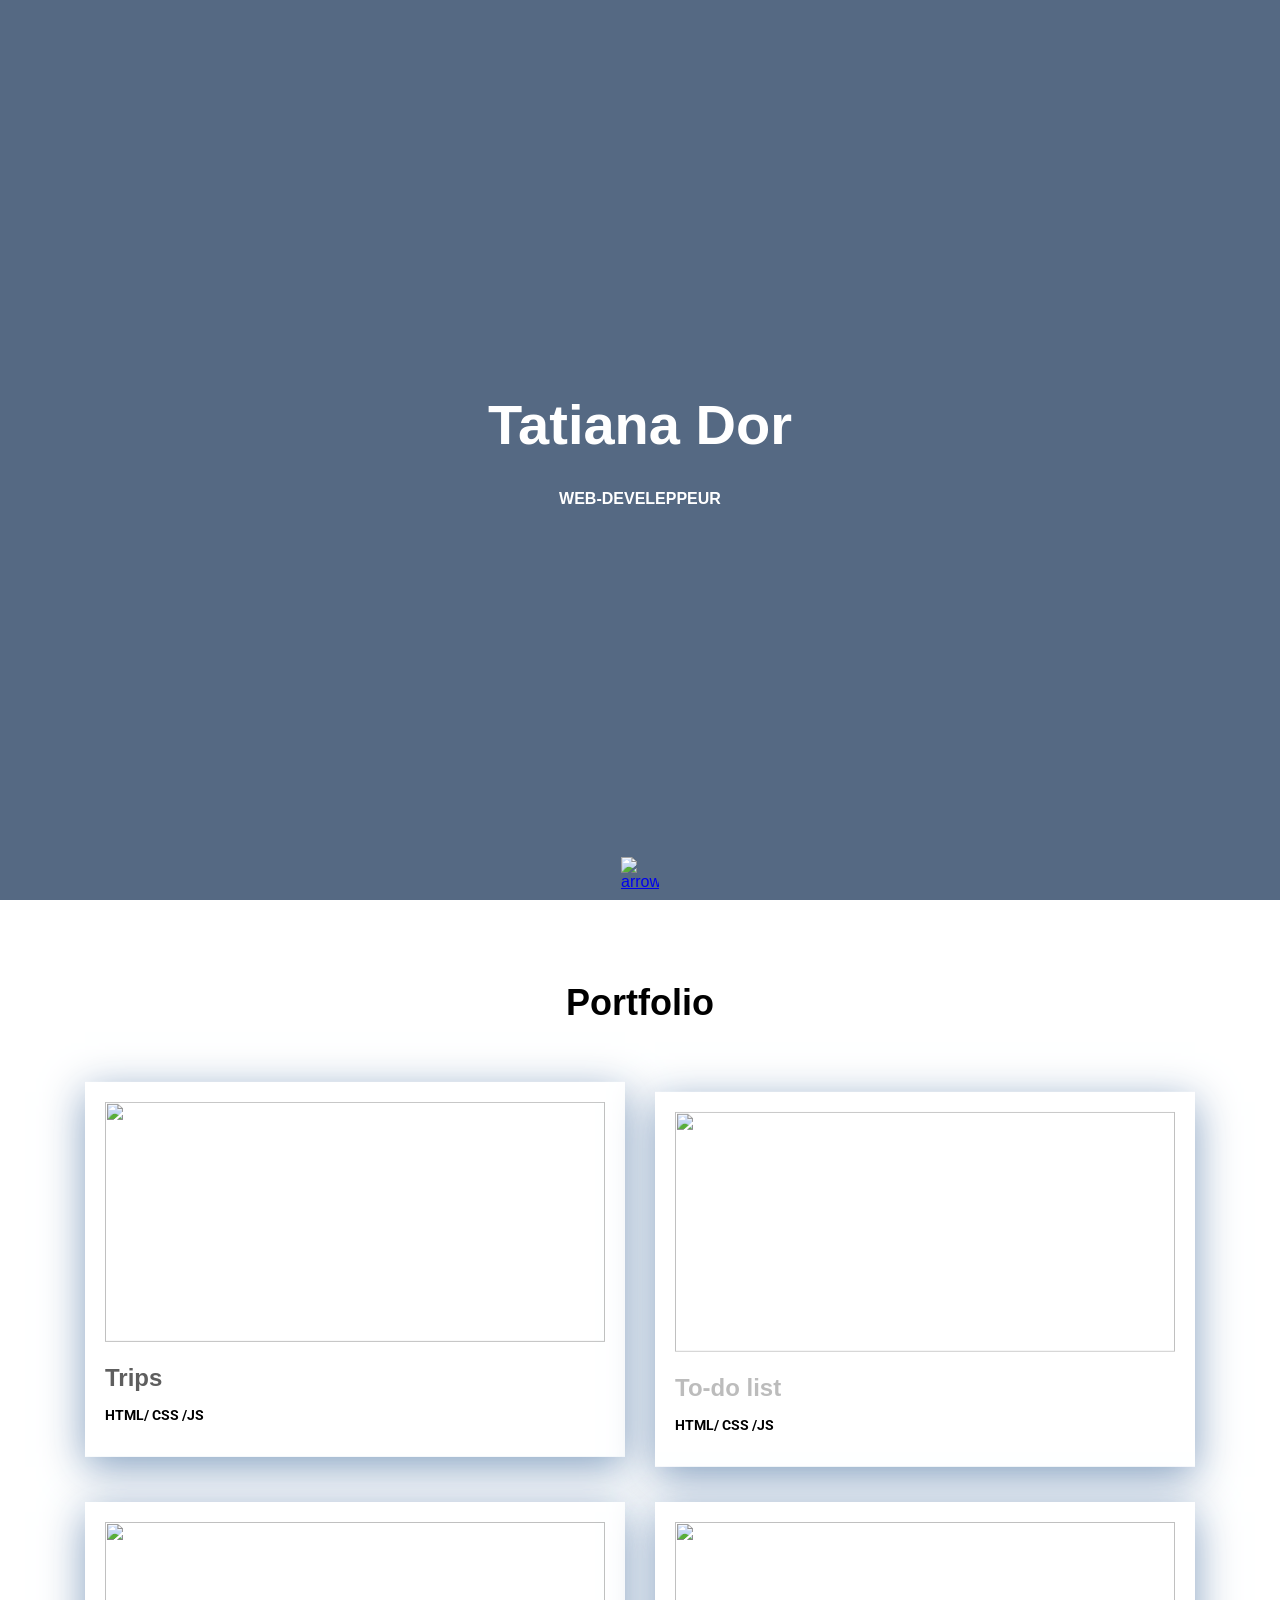
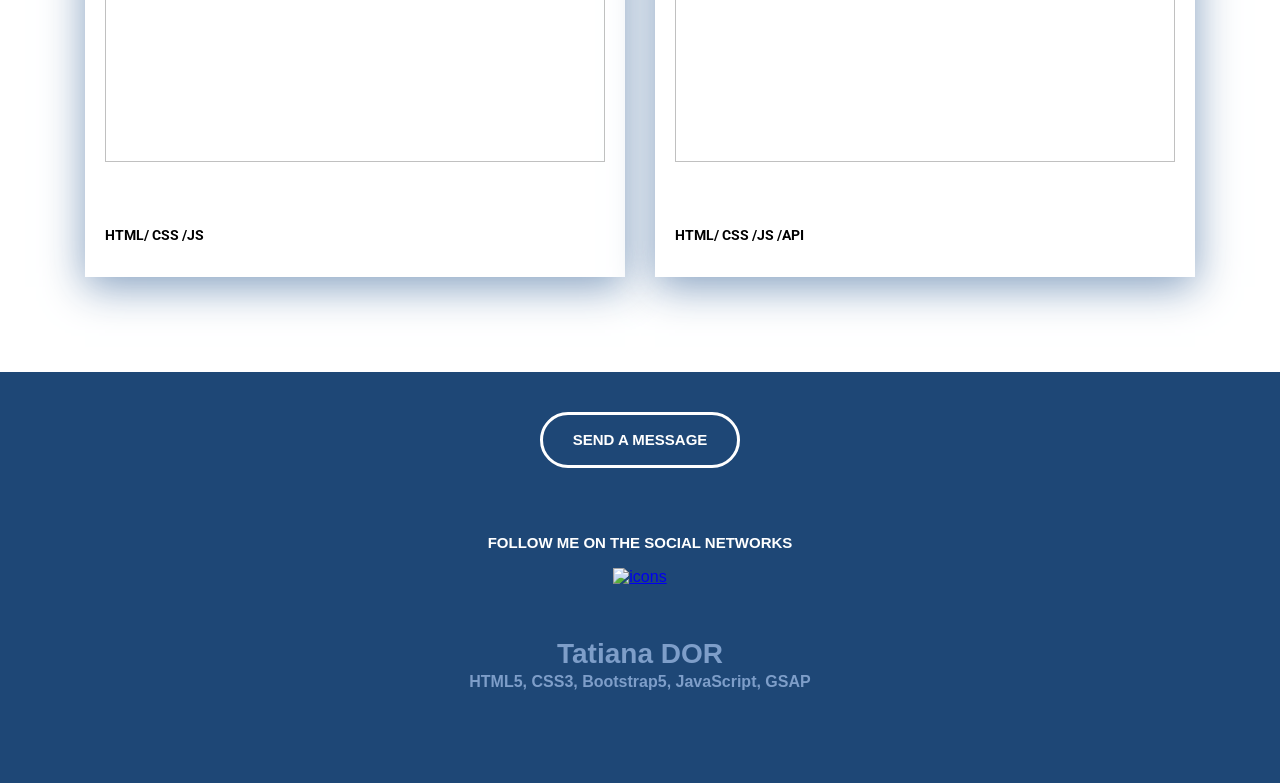
==== html/index.html @ aa4ee318 "portfolio" ====
<!DOCTYPE html>
<html lang="en">
   <head>
      <meta charset="UTF-8">
      <meta name="viewport" content="width=device-width, initial-scale=1.0">
      <title>Document</title>
      <link rel="stylesheet" href="style.css">
      <link href="https://fonts.gogleapis.com/css2?family=Montserrat:wght@400;600;700&display=swap" rel=""stylesheet>
     <link rel="preconnect" href="https://fonts.googleapis.com">
    <link rel="preconnect" href="https://fonts.gstatic.com" crossorigin>
    <link href="https://fonts.googleapis.com/css2?family=Roboto:wght@200&display=swap" rel="stylesheet">
 
   </head>
   <body>
      <div class="header">
         <h1 class="header-title">
            Tatiana Dor
         </h1>
         <p class="header-subtitle">
            Web-develeppeur
         </p>
         <a href="#portfolio" class="header-arrow"> 
         <img src="https://img.icons8.com/?size=100&id=24375&format=png&color=000000" alt="arrow" width="45px">           
         </a>
      </div>
      <div class="portfolio" id="portfolio">
         <div class="container">
            <h2 class="section-header">Portfolio</h2>
            <div class="portfolio-cards-wrapper">
               <div class="card">
                  <a href="../project2/project2.html" class="card-link">
                     <img class="card-img" src="https://images.unsplash.com/photo-1464037866556-6812c9d1c72e?q=80&w=1470&auto=format&fit=crop&ixlib=rb-4.0.3&ixid=M3wxMjA3fDB8MHxwaG90by1wYWdlfHx8fGVufDB8fHx8fA%3D%3D" alt="" width="500px" height="240px">
                     <h3 class="card-title">Trips</h3>
                    <p class="fonts">HTML/ CSS /JS</p>
                  </a>
               </div>
               <div class="card">
                  <a href="projet1.html" class="card-link">
                     <img class="card-img" src="https://images.unsplash.com/photo-1499750310107-5fef28a66643?q=80&w=1470&auto=format&fit=crop&ixlib=rb-4.0.3&ixid=M3wxMjA3fDB8MHxwaG90by1wYWdlfHx8fGVufDB8fHx8fA%3D%3D" alt="" width="500px" height="240px">
                     <h3 class="card-title">To-do list</h3>
                    <p class="fonts">HTML/ CSS /JS</p>
                  </a>
                    
                  </a>
               </div>
               <div class="card">
                  <a href="https://bow-crystalline-alligator.glitch.me/" class="card-link">
                     <img class="card-img" src="https://img.freepik.com/premium-photo/customer-buying-some-bread_53876-34161.jpg?w=740" alt="" width="500px" height="240px">
                     <h3 class="card-title">Budget</h3>
                     <p class="fonts">HTML/ CSS /JS</p>
                  </a>
               </div>
               
               <div class="card">
                  <a href="https://iron-warp-camera.glitch.me/" class="card-link">
                     <img class="card-img" src="https://cdn.glitch.global/bb44180f-fb17-4e9a-b121-c7d88f7c2aa4/weather.jpg?v=1730153491636" alt="" width="500px" height="240px">
                     <h3 class="card-title">Meteo</h3>
                     <p class="fonts">HTML/ CSS /JS /API</p>
                  </a>
               </div>
               
            </div>
         </div>
      </div>
      <div class="footer">
         <div class="container">
            <div class="footer-row">
               <div class="footer-copyright footer-coll">
                  <div class="footer-copyright-name">
                     Tatiana DOR
                     <p>HTML5, CSS3, Bootstrap5, JavaScript, GSAP</p>
                  </div>
               </div>
               <div class="footer-icons footer-coll">
                  <p>Follow me on the social networks</p>
                  <div class="footer-icons-row">
                     <a href="https://www.linkedin.com/in/tatianador-778832111/">
                     <img src="https://img.icons8.com/?size=100&id=13930&format=png&color=000000" alt="icons" width="50px">
                     </a>
                    
                    
                     <!-- <a href="https://www.facebook.com/dor.tatiana.7/">
                     <img src="https://img.icons8.com/?size=100&id=p62ASPK2Kpqp&format=png&color=000000" alt="icons" width="50px">
                     </a> -->
                    
                  </div>
               </div>
               <div class="footer-contacts footer-coll">
                  <a href="mailto:tatianaa.dor@free.fr"  class="footer-button">
                  Send a message
                  </a>
                    <!-- <p>Follow me on the social networks</p> -->
               </div>
            </div>
         </div>
      </div>
      <script src="https://cdn.jsdelivr.net/npm/gsap@3.12.5/dist/gsap.min.js"></script>
      <script src="https://cdn.jsdelivr.net/npm/gsap@3.12.5/dist/TextPlugin.min.js"></script>
      <script src="script.js"></script>
   </body>
</html>
---- html/style.css ----
html {
    scroll-behavior: smooth;
}

body {
    margin: 0;
    font-family: 'Monserrat', sans-serif;  
    scroll-behavior: smooth; 
}

img {
    max-width: 100%;
}
.container {
     max-width: 1110px; 
    margin-left: auto;
    margin-right: auto;
    padding-left: 15px;
    padding-right: 15px;

}
.none {
    display: none !important;
}

.header {
     width:100%; 
     height: 100vh; 
    background-color: #556983;
    background-image: url(https://images.unsplash.com/photo-1499673610122-01c7122c5dcb?q=80&w=1454&auto=format&fit=crop&ixlib=rb-4.0.3&ixid=M3wxMjA3fDB8MHxwaG90by1wYWdlfHx8fGVufDB8fHx8fA%3D%3D);
    background-size: cover; 
    background-position: center; 
    background-repeat: no-repeat;  
    position: relative;
    display: flex;
    flex-direction: column;
    justify-content: center;
    align-items:center; 
}
.header-title {
    margin: 0;
    margin-bottom: 25px;
    font-weight: 700;
    font-size: 56px;
    line-height: 130%;
    text-align: center;
    color: #FFFFFF;
}
.header-subtitle  {
    margin: 0;
    font-weight: 700;
    font-size: 16px;
    line-height: 150%;
    text-align: center;
    text-transform: uppercase;
    color: #FFFFFF;
}
.header-arrow {
    width: 38px;
    height: 38px; 

    position: absolute;
    bottom: 5px;
    left: 50%;
    transform: translate(-50%,0); 
}
.portfolio {
    padding-top: 80px;
    padding-bottom: 115px;
}
.section-header {
    font-weight: 700;
    font-size: 36px;
    line-height: 130%;
    text-align: center;
    color: #000000;
    margin: 0;
    margin-bottom: 50px;
}

.portfolio-cards-wrapper {
    display: flex;
    flex-wrap: wrap;
    justify-content: space-between;
   
}



.card {
    max-width: 540px;
    margin-bottom: 30px;
    box-sizing: border-box;
    background-color: #fff;
    box-shadow: 0px 10px 40px rgba(126, 155, 189, 0.95);   
}

.card-link {
    padding: 20px;
    display: block;
    text-decoration: none; 
    color: #000000;
}

.card-link:hover {
    color: rgb(39, 91, 236);
}

.card-img {
margin-bottom: 20px;
}


.card:last-child , .card:nth-last-child(2) {
    margin-bottom: 0;
   
}



  .card-title {
    margin: 0;
    margin-bottom: 13px;
    font-weight: 600;
    font-size: 24px;
    line-height: 130%;
    text-decoration: none;
     
}  

.fonts {
    font-family: "Roboto", sans-serif;
    font-size: 14px;
  
}
.footer {
    background: #1E4776;
    padding: 45px;
    padding-bottom: 130px;
    color: white;
    
}
.footer-row {
   display: flex; 
   justify-content: space-between;
}

.footer-coll {
    max-width: 350px;
   flex-grow: 1;
}
.footer-copyright {
    color: #7E9EC9;
    line-height: 1.3;


  
}
.footer-copyright-name {
font-weight: 700;
font-size: 28px;
margin-bottom: 30px;



}

.footer-copyright p {
margin:0 ;
margin-bottom: 15px;
font-size: 16px;
font-weight: 600;
}


.footer-icons-row > * + * {
    margin-left: 30px;

}
.footer-icons p {
    font-weight: 600;
    font-size: 15px;
    line-height: 1.3;
    text-transform: uppercase;
    

    
}


.footer-button {
    display: inline-block;
    border: 3px solid #FFFFFF;
    border-radius: 50px;
    height: 50px;
    color: white;
    padding-left: 30px;
    padding-right: 30px;
    line-height: 50px;
    text-decoration: none;
    font-weight: 700;
    font-size: 16px;
    text-transform: uppercase;
    transition: all 0.2s ease-in;
}


.footer-button:hover {
    background-color: white;
    color: #1E4776;
}
.footer-contacts p {
    margin: 15px 0;
    font-size: 16px;
    line-height: 1.3;
    color: #7E9EC9;
}
    .body {
     background-color: #dbcebd; ; 
}   


.projet {
    padding: 80px 0 120px 0;
    text-align: center;
    

}

.projet-header {
margin: 0;
margin-bottom: 40px;
font-weight: bold;
font-size: 36px;
line-height: 1.3;


}

.project-img {
margin-bottom: 70px;
 
  
 
}

.project-description {

    margin: 0 auto 60px;
    max-width: 730px;

}

.projet-btn-back {
    display: inline-block;
    border: 3px solid #275BEC;
    border-radius: 50px;
    height: 50px;
    color: #275BEC;
    padding-left: 30px;
    padding-right: 30px;
    line-height: 50px;
    text-decoration: none;
    font-weight: 700;
    font-size: 16px;
    text-transform: uppercase;
    transition: all 0.2s ease-in;

}
.projet-btn-back:hover {
    background-color:#275BEC ;
    color: white;

}
p {
    font-weight: bold; 
}

@media (max-width:1140px) {
   .card {
    width: calc(50% - 15px);} 
   }

.footer {
    padding-top: 40px;
    padding-bottom: 60px;
}
.footer-row {
    flex-direction: column-reverse;
    align-items: center;
    text-align: center;  
}
.footer-coll {
    margin-bottom: 50px;
}

.footer-button {
        font-size: 15px;
      }
.footer-coll:first-child {margin-bottom: 0;}

@media (max-width:760px) {
    .header-title {
        font-size: 32px;  
    }
    .header-subtitle{
        font-size: 14px;
    }
    .portfolio {
        padding-top: 40px;
        padding-bottom: 60px;
    }
    .projet-header {
        font-size:32px;
        margin-bottom: 30px;
    }

    .portfolio-cards-wrapper {
        justify-content: center;
    }
    .card {
        max-width: 530px;
        width: 100%;
    }
    .card:nth-last-child(2) {
        margin-bottom: 30px;
    }
    .card-link {
        padding: 15px;
    }
    .card-img {
        margin-bottom: 10px;
    }
    .card-title {
        font-size: 18px;
        margin-bottom: 10px;
    }
    .card p {
        font-size: 15px;
    }
    .footer-copyright-name {
        font-size: 18px;
        margin-bottom: 5px;
    }
    .footer-copyright p {
        font-size: 14px;
    }
    .footer-icons p {
        font-size: 14px;
    }
    .footer-contacts p {
        font-size: 14px;
        margin: 0;
        margin-top: 15px;
    }
    .projet {
        padding: 40px 0 60px;
    }
    .projet-header {
        font-size: 28px;
        margin-bottom: 30px;
    }
     .project-img {
        margin-bottom: 40px;
    }
}
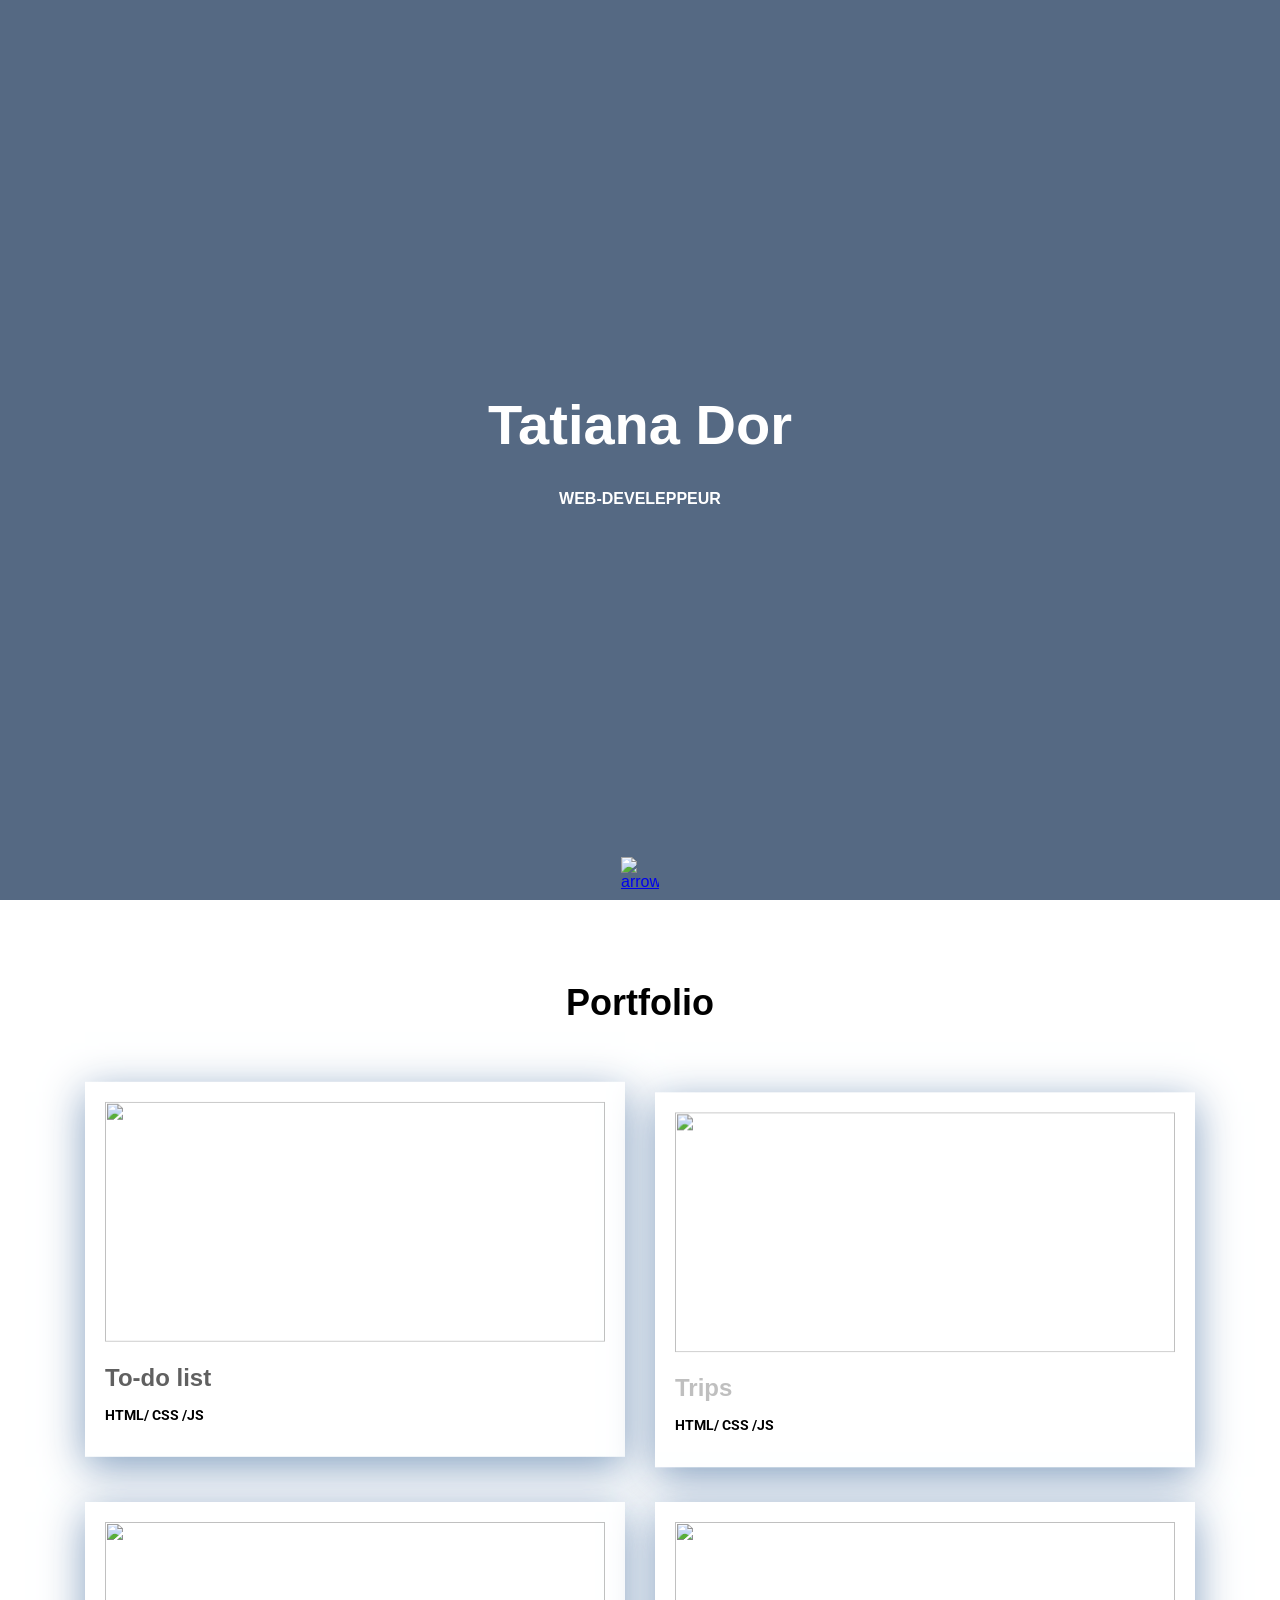
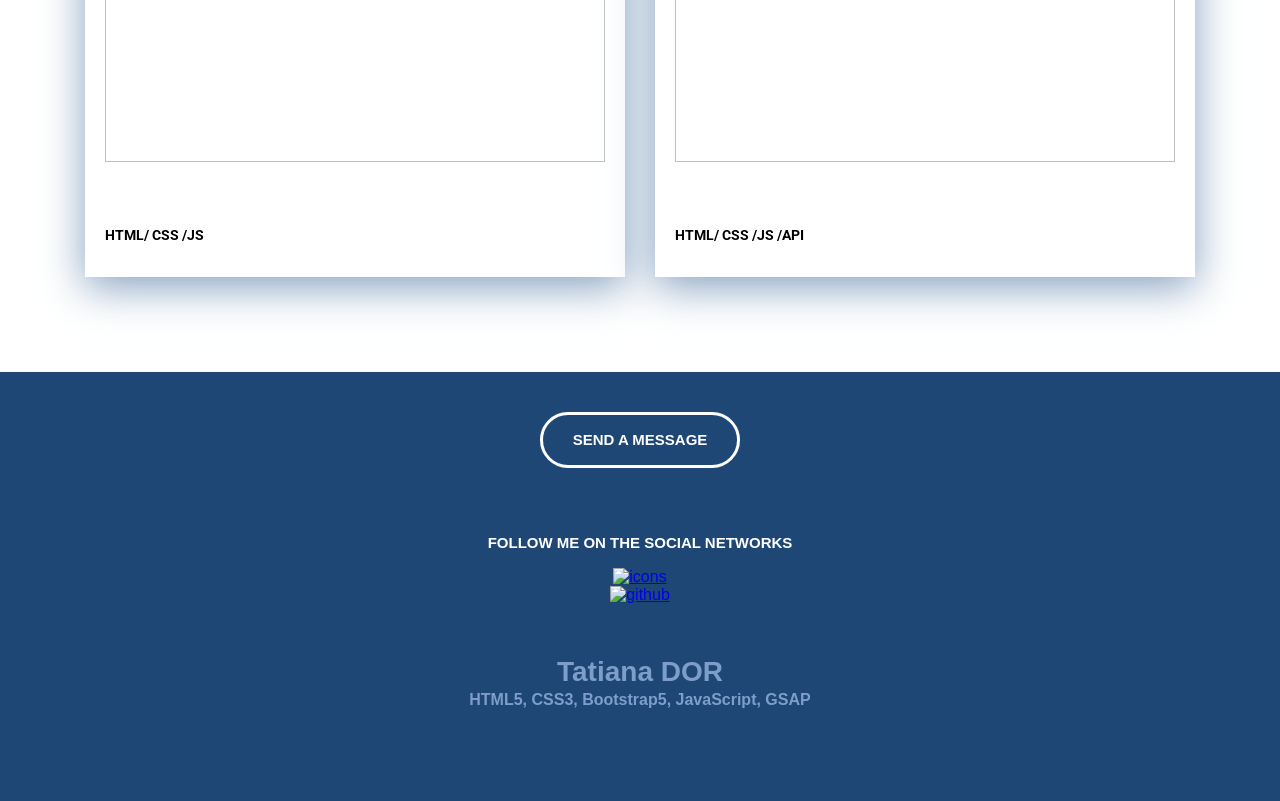
==== commit 0b0111a8: "first commit" ====
--- a/html/index.html
+++ b/html/index.html
@@ -28,24 +28,25 @@
          <div class="container">
             <h2 class="section-header">Portfolio</h2>
             <div class="portfolio-cards-wrapper">
+
+                <div class="card">
+                  <a href="../projet1/projet1.html" class="card-link">
+                     <img class="card-img" src="https://images.unsplash.com/photo-1499750310107-5fef28a66643?q=80&w=1470&auto=format&fit=crop&ixlib=rb-4.0.3&ixid=M3wxMjA3fDB8MHxwaG90by1wYWdlfHx8fGVufDB8fHx8fA%3D%3D" alt="" width="500px" height="240px">
+                     <h3 class="card-title">To-do list</h3>
+                    <p class="fonts">HTML/ CSS /JS</p>
+                  </a>
+               </div>
+
                <div class="card">
-                  <a href="../project2/project2.html" class="card-link">
+                  <a href="../projet2/projet2.html" class="card-link">
                      <img class="card-img" src="https://images.unsplash.com/photo-1464037866556-6812c9d1c72e?q=80&w=1470&auto=format&fit=crop&ixlib=rb-4.0.3&ixid=M3wxMjA3fDB8MHxwaG90by1wYWdlfHx8fGVufDB8fHx8fA%3D%3D" alt="" width="500px" height="240px">
                      <h3 class="card-title">Trips</h3>
                     <p class="fonts">HTML/ CSS /JS</p>
                   </a>
                </div>
+
                <div class="card">
-                  <a href="projet1.html" class="card-link">
-                     <img class="card-img" src="https://images.unsplash.com/photo-1499750310107-5fef28a66643?q=80&w=1470&auto=format&fit=crop&ixlib=rb-4.0.3&ixid=M3wxMjA3fDB8MHxwaG90by1wYWdlfHx8fGVufDB8fHx8fA%3D%3D" alt="" width="500px" height="240px">
-                     <h3 class="card-title">To-do list</h3>
-                    <p class="fonts">HTML/ CSS /JS</p>
-                  </a>
-                    
-                  </a>
-               </div>
-               <div class="card">
-                  <a href="https://bow-crystalline-alligator.glitch.me/" class="card-link">
+                  <a href="../projet3/projet3.html" class="card-link">
                      <img class="card-img" src="https://img.freepik.com/premium-photo/customer-buying-some-bread_53876-34161.jpg?w=740" alt="" width="500px" height="240px">
                      <h3 class="card-title">Budget</h3>
                      <p class="fonts">HTML/ CSS /JS</p>
@@ -53,7 +54,7 @@
                </div>
                
                <div class="card">
-                  <a href="https://iron-warp-camera.glitch.me/" class="card-link">
+                  <a href="../projet4/project4.html" class="card-link">
                      <img class="card-img" src="https://cdn.glitch.global/bb44180f-fb17-4e9a-b121-c7d88f7c2aa4/weather.jpg?v=1730153491636" alt="" width="500px" height="240px">
                      <h3 class="card-title">Meteo</h3>
                      <p class="fonts">HTML/ CSS /JS /API</p>
@@ -64,7 +65,7 @@
          </div>
       </div>
       <div class="footer">
-         <div class="container">
+         <div class="container"> 
             <div class="footer-row">
                <div class="footer-copyright footer-coll">
                   <div class="footer-copyright-name">
@@ -74,23 +75,25 @@
                </div>
                <div class="footer-icons footer-coll">
                   <p>Follow me on the social networks</p>
+
                   <div class="footer-icons-row">
-                     <a href="https://www.linkedin.com/in/tatianador-778832111/">
+                     <a href="https://www.linkedin.com/in/tatianador/">
                      <img src="https://img.icons8.com/?size=100&id=13930&format=png&color=000000" alt="icons" width="50px">
-                     </a>
-                    
-                    
-                     <!-- <a href="https://www.facebook.com/dor.tatiana.7/">
-                     <img src="https://img.icons8.com/?size=100&id=p62ASPK2Kpqp&format=png&color=000000" alt="icons" width="50px">
-                     </a> -->
-                    
+                     </a> 
                   </div>
+
+                    <div class="footer-icons-row">
+                     <a href="https://github.com/Tatiana77-git">
+                     <img src="https://img.icons8.com/plasticine/50/github.png" alt="github" width="60px">
+                     </a> 
+                  </div>
+
                </div>
                <div class="footer-contacts footer-coll">
                   <a href="mailto:tatianaa.dor@free.fr"  class="footer-button">
                   Send a message
                   </a>
-                    <!-- <p>Follow me on the social networks</p> -->
+                   
                </div>
             </div>
          </div>
--- a/html/style.css
+++ b/html/style.css
@@ -13,7 +13,7 @@
     max-width: 100%;
 }
 .container {
-     max-width: 1110px; 
+    max-width: 1110px; 
     margin-left: auto;
     margin-right: auto;
     padding-left: 15px;
@@ -25,8 +25,8 @@
 }
 
 .header {
-     width:100%; 
-     height: 100vh; 
+    width:100%; 
+    height: 100vh; 
     background-color: #556983;
     background-image: url(https://images.unsplash.com/photo-1499673610122-01c7122c5dcb?q=80&w=1454&auto=format&fit=crop&ixlib=rb-4.0.3&ixid=M3wxMjA3fDB8MHxwaG90by1wYWdlfHx8fGVufDB8fHx8fA%3D%3D);
     background-size: cover; 
@@ -174,10 +174,8 @@
 }
 
 
-.footer-icons-row > * + * {
-    margin-left: 30px;
-
-}
+
+
 .footer-icons p {
     font-weight: 600;
     font-size: 15px;
